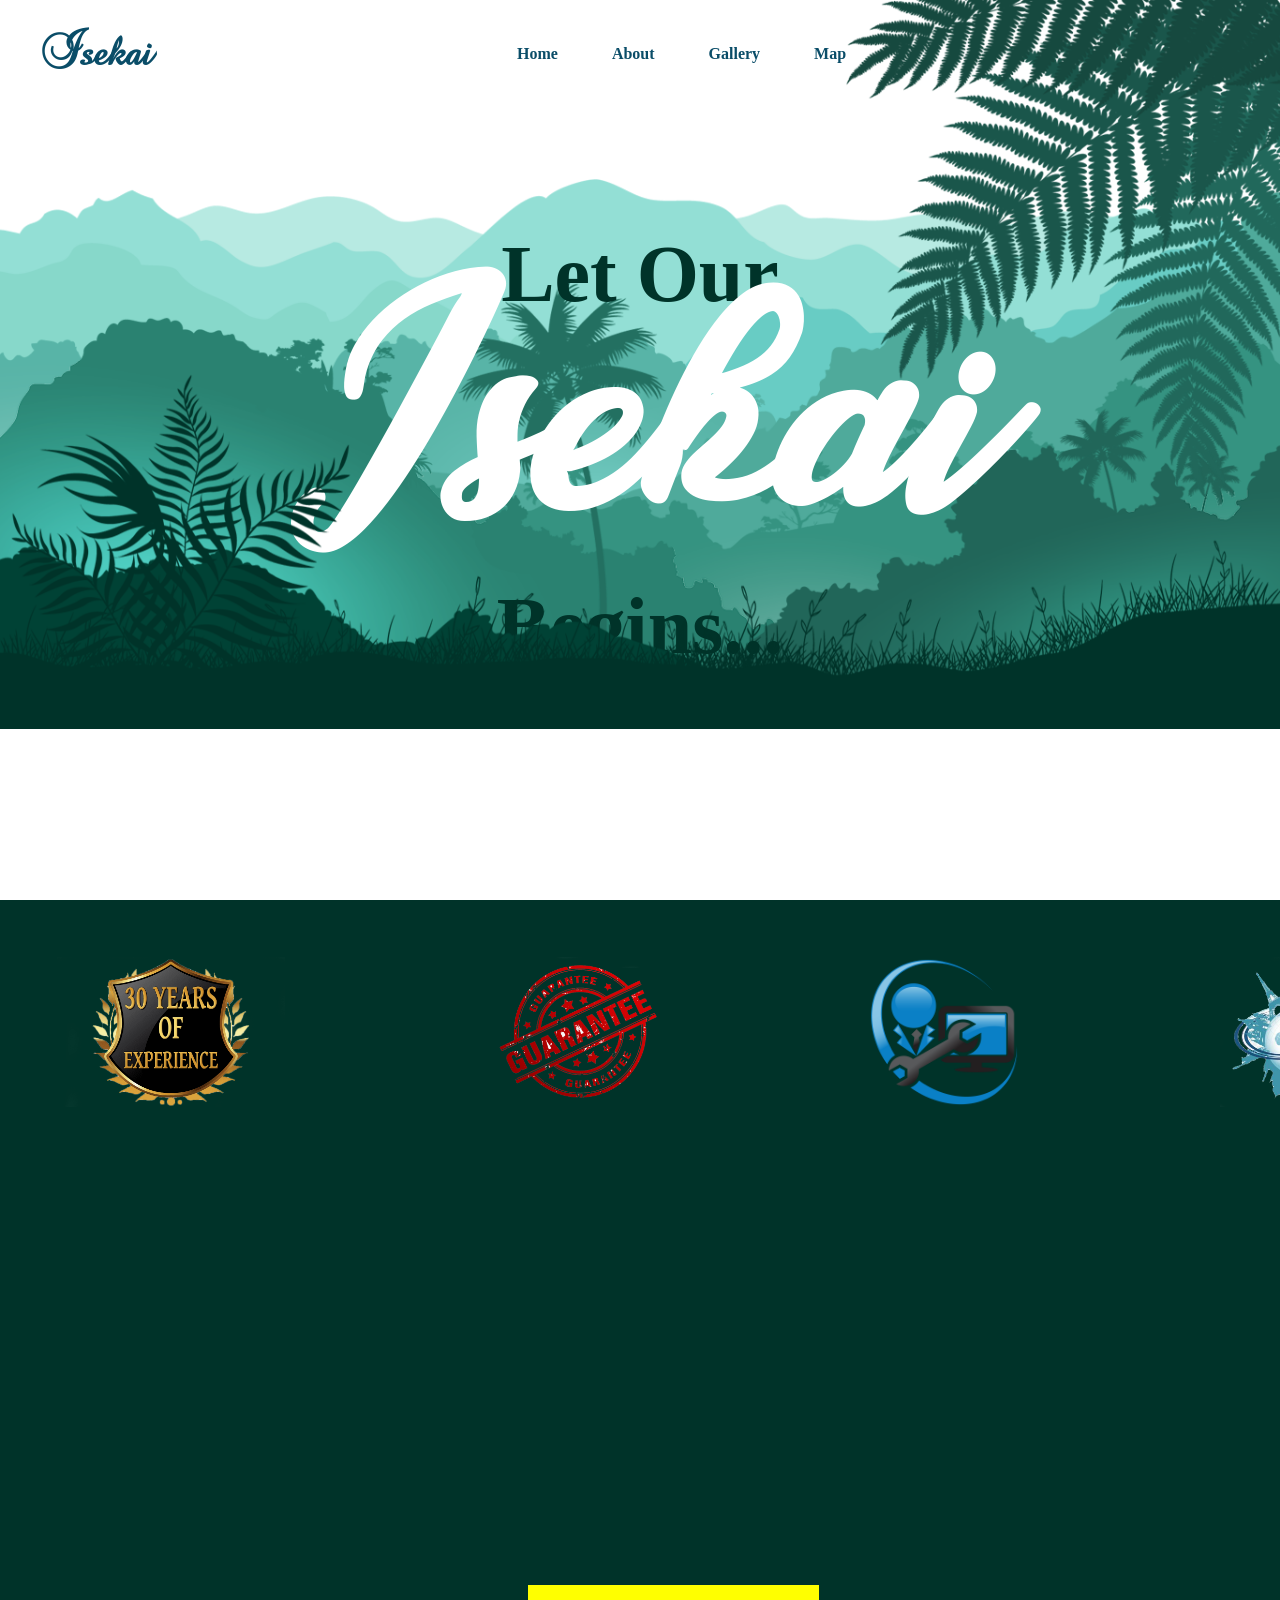
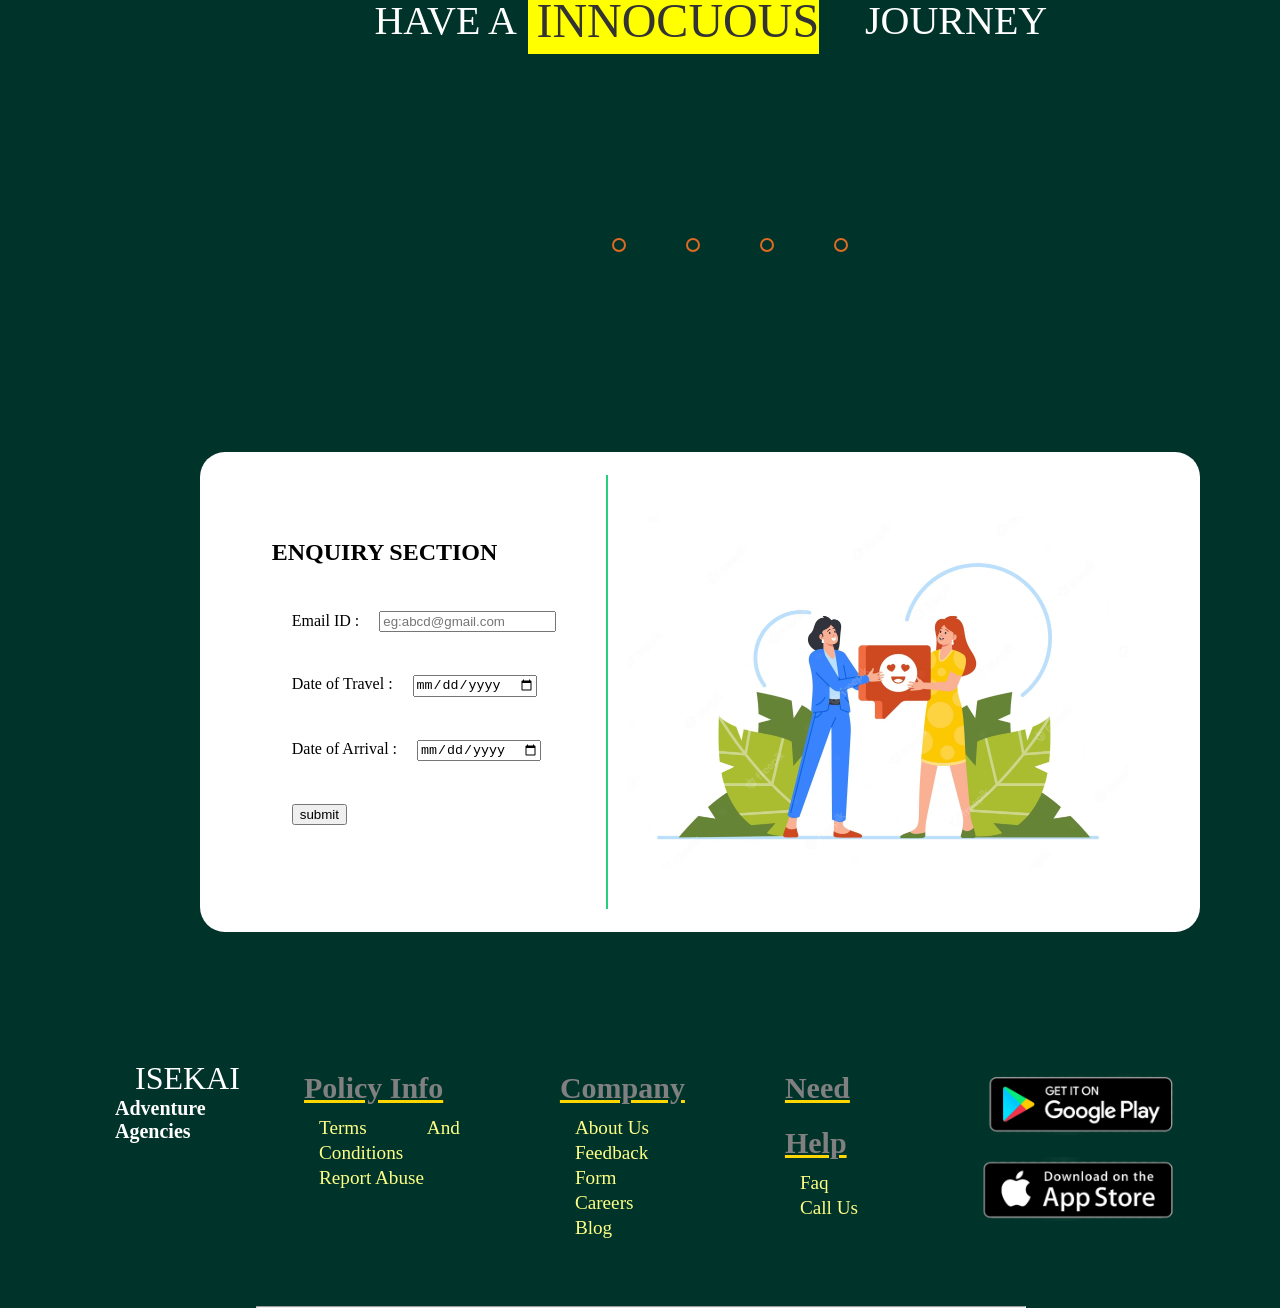
==== codes/home.html @ 48656324 "project to push" ====
<!DOCTYPE html>
<html lang="en">

<head>
    <meta charset="UTF-8">
    <meta http-equiv="X-UA-Compatible" content="IE=edge">
    <meta name="viewport" content="width=device-width, initial-scale=1.0">
    <title>Project 3</title>
    <link rel="stylesheet" href="style.css">
</head>

<body>

    <header>
        <!-- navigation section -->
        <h1 id="logo">isekai</h1>
        <nav class="navigation">
            <a href="home.html">home</a>
            <a href="about.html">about</a>
            <a href="gallery.html">gallery</a>
            <a href="http://">map</a>
        </nav>
    </header>

    <section class="parallax">
        <img src="/images/hill1.png" id="hill1">
        <img src="/images/hill2.png" id="hill2">
        <img src="/images/hill3.png" id="hill3">
        <img src="/images/hill4.png" id="hill4">
        <img src="/images/hill5.png" id="hill5">
        <img src="/images/tree.png" id="tree">
        <h2 id="text1">let our</h2>
        <h2 id="text">isekai</h2>
        <h2 id="text2">begins...</h2>
        <img src="/images/leaf.png" id="leaf">
        <img src="/images/plant.png" id="plant">
    </section>

    <div class="background">

        <div class="service">
            <img id="years" src="/images/30 years.png" alt="30 years">
            <img src="/images/100 percent.png" alt="garanttee">
            <img src="/images/service.png" alt="service">
            <img src="/images/tour.png" alt="tour">
        </div>

        <div class="carousel">
            <div class="video-holder">
                <h1 class="welcome">
                    <span class="front-message">have a</span>
                    <div class="message">
                      <div class="word1">innocuous</div>
                      <div class="word2">manned</div>
                      <div class="word3">pleasant</div>
                    </div>
                    <span>journey</span>
                  </h1>
                <div class="slides">
                    <input type="radio" name="radio-btn" id="radio1">
                    <input type="radio" name="radio-btn" id="radio2">
                    <input type="radio" name="radio-btn" id="radio3">
                    <input type="radio" name="radio-btn" id="radio4">
        
                    <div class="first slide">
                        <video autoplay loop muted plays-inline src="/videos/edited/mountains.mp4"></video>
                    </div>
                    <div class="slide">
                        <video autoplay loop muted plays-inline src="/videos/edited/waterfall.mp4"></video>
                    </div>
                    <div class="slide">
                        <video autoplay loop muted plays-inline src="/videos/edited/Lighthouse.mp4"></video>
                    </div>
                    <div class="slide">
                        <video autoplay loop muted plays-inline src="/videos/edited/beach.mp4"></video>
                    </div>
        
                    <div class="navigation-btn">
                        <label for="radio1" class="radio-btn"></label>
                        <label for="radio2" class="radio-btn"></label>
                        <label for="radio3" class="radio-btn"></label>
                        <label for="radio4" class="radio-btn"></label>
                    </div>
                </div>
            </div>
        </div>

        <div class="sms">
            <form action="home.html">
                <h2>ENQUIRY SECTION</h2>
                <label for="emailid">Email ID :</label><input type="email" name="email" placeholder="eg:abcd@gmail.com" id="emailid"><br><br>
                <label for="date">Date of Travel :</label><input type="date" name="date" id="date"><br><br>
                <label for="date">Date of Arrival :</label><input type="date" name="date" id="date"><br><br>
                <input type="submit" value="submit">
            </form>
            <hr>
            <img src="/images/message.avif" alt="demo" id="demo">
        </div>
    
        <div class="footer">
            <div class="site_footer">
                <div class="company_logo">
                    <p class="footer_title">isekai</p>
                    <h6 class="footer_revol">adventure agencies</h6>
                </div>
                <div class="footer_align">
                    <h5>Policy Info</h5>
                    <ul>
                        <li><a href="terms&conditions.html">terms and conditions</a></li>
                        <li><a href="https://forms.gle/Sg2NEdAgc4DgJXVZ8">Report abuse</a></li>
                    </ul>
                </div>
                <div class="footer_align">
                    <h5>company</h5>
                    <ul>
                        <li><a href="about.html">about us</a></li>
                        <li><a href="feedback.html">Feedback form</a></li>
                        <li><a href="#">careers</a></li>
                        <li><a href="#">blog</a></li>
                    </ul>
                </div>
                <div class="footer_align">
                    <h5>need help</h5>
                    <ul>
                        <li><a href="faq.html">faq</a></li>
                        <li><a href="tel:+0123456789">call us</a></li>
                    </ul>
                </div>
                <div class="code">
                    <a href="https://play.google.com/store/games?hl=en_IN&gl=US"><img src="/images/gplay.png" alt="" class="gplay"></a>
                    <a href="https://www.apple.com/in/app-store/"><img src="/images/appstore.png" alt="" class="apple"></a>
                </div>
            </div>
            <hr>
        </div>
    </div>

    
    <script src="script.js"></script>
</body>

</html>
---- codes/style.css ----
* {
  margin: 0;
}

@font-face {
  font-family: cassandra;
  src: url(/font/cassandra_2/Cassandra.ttf);
}

@font-face {
  font-family: brock;
  src: url(/font/brock/BrockScript.ttf);
}

body {
  background: #fff;
  min-height: 100vh;
  overflow-x: hidden;
  scroll-snap-stop: 100vh;
}

header {
  position: absolute;
  top: 0;
  left: 0;
  width: 100%;
  display: flex;
  justify-content: flex-start;
  align-items: center;
  z-index: 100;
}

#logo {
  padding: 20px 40px;
  text-transform: capitalize;
  color: #0A4D68;
  font-family: brock;
  font-size: 40px;
  pointer-events: none;
  margin-right: 300px;
}

.navigation a {
  text-decoration: none;
  color: #0A4D68;
  padding: 6px 15px;
  border-radius: 20px;
  margin: 0 10px;
  font-weight: 600;
  text-transform: capitalize;
}

.navigation a:hover {
  background-color: #FEFF86;
  color: #0B2447;
  padding: 20px;
  border-radius: 7px;
  text-align: center;
  transition: all 0.2s ease-in;
  align-items: center;
  justify-content: center;
}

@media (max-width:750px) {
  #logo {
    font-size: 25px;
    margin-right: 85px;
  }

  .navigation a {
    font-size: 15px;
    padding: 0;
  }

  .navigation a:hover {
    padding: 10px;
  }
}

.background {
  position: relative;
  background: #003329;
}

.carousel {
  height: 100vh;
  display: flex;
  justify-content: center;
  align-items: center;
}

.video-holder {
  background-color: transparent;
  position: absolute;
  width: 85%;
  height: 600px;
  left: 8%;
  border-radius: 20px;
  overflow: hidden;
  display: flex;
}

.slides {
  width: 100%;
  display: flex;
}

.slide {
  width: 100%;
  transition: 1s;
}

.slide video {
  width: 1500px;
  height: auto;
}

.slides input {
  display: none;
}

.navigation-btn {
  position: absolute;
  bottom: 5%;
  display: flex;
  margin-left: 45%;
}

.radio-btn {
  border: 2px solid #de6a23;
  padding: 5px;
  border-radius: 10px;
  cursor: pointer;
  transition: .5s;
}

.radio-btn:not(:last-child) {
  margin-right: 40px;
}

.radio-btn:hover {
  background: #de6a23;
}

#radio1:checked~.first {
  margin-left: 0%;
}

#radio2:checked~.first {
  margin-left: -100%;
}

#radio3:checked~.first {
  margin-left: -200%;
}

#radio4:checked~.first {
  margin-left: -300%;
}

.welcome {
  position: absolute;
  top: 50%;
  left: 25%;
  color: #333;
  font-family: tahoma;
  font-size: 3rem;
  font-weight: 100;
  line-height: 1.5;
  text-transform: uppercase;
  white-space: nowrap;
  overflow: hidden;
  width: 700px;
}

.welcome span {
  margin-left: 48%;
  font-size: 40px;
  color: white;
}

.welcome .front-message {
  margin-left: 0;
}

.message {
  background-color: yellow;
  color: #333;
  display: block;
  font-weight: 200;
  overflow: hidden;
  position: absolute;
  padding-left: 0.5rem;
  top: 0.2rem;
  animation: openclose 5s ease-in-out infinite;
  margin-left: 22%;
}

.word1,
.word2,
.word3 {
  font-family: tahoma;
}

@keyframes openclose {
  0% {
    top: 0.2rem;
    width: 0;
  }

  5% {
    width: 0;
  }

  15% {
    width: 300px;
  }

  30% {
    top: 0.2rem;
    width: 300px;
  }

  33% {
    top: 0.2rem;
    width: 0;
  }

  35% {
    top: 0.2rem;
    width: 0;
  }

  38% {
    top: -4.5rem;

  }

  48% {
    top: -4.5rem;
    width: 200px;
  }

  62% {
    top: -4.5rem;
    width: 200px;
  }

  66% {
    top: -4.5rem;
    width: 0;
    text-indent: 0;
  }

  71% {
    top: -9rem;
    width: 0;
    text-indent: 5px;
  }

  86% {
    top: -9rem;
    width: 285px;
  }

  95% {
    top: -9rem;
    width: 285px;
  }

  98% {
    top: -9rem;
    width: 0;
    text-indent: 5px;
  }

  100% {
    top: 0;
    width: 0;
    text-indent: 0;
  }
}

@media (max-width:750px){
  .welcome{
    margin-left: -110px;
  }
  .welcome span{
    font-size: 25px;
  }
  .message {
    margin-left: 100px;
  }
}

#text {
  position: absolute;
  text-transform: capitalize;
  font-size: 12rem;
  color: #fff;
  font-family: cassandra;
}

#text1 {
  position: absolute;
  text-transform: capitalize;
  font-size: 5rem;
  color: #003329;
  margin-top: -22rem;
}

#text2 {
  position: absolute;
  text-transform: capitalize;
  font-size: 5rem;
  color: #003329;
  margin-bottom: -22rem;
}

/* parallax */
.parallax {
  position: relative;
  display: flex;
  justify-content: center;
  align-items: center;
  height: 100vh;
}

.parallax img {
  position: absolute;
  top: 0;
  left: 0;
  width: 100%;
  pointer-events: none;
}

@media (max-width:750px) {

  .parallax img{
    height: 100vh;
  }

  #text {
  font-size: 9rem;
  }

  #text1 {
    font-size: 4rem;
  }

  #text2 {
  font-size: 4rem;
  }
}

/* service */
.service {
  display: flex;
  height: 200px;
  gap: 8rem;
  padding-left: 2rem;
  padding-top: 2rem;
}

.service img {
  padding: 25px;
}

.service img:hover {
  transform: scale(1.2);
}

@media(max-width:750px){
  .background {
    position: relative;
    background: #003329;
    margin-top: 0;
  }

  .service{
    height: 100px;
    padding-left: 0;
    padding-right: 0;
  }

  .service img {
    padding: 0;
    margin-left: -80px;
  }

  #years{
    margin-left: 5px;
  }
}

/* footer section */

.footer {
  margin-top: 10%;
}

.footer .site_footer {
  margin-top: 5%;
  margin-left: 5rem;
  text-align: justify;
  padding: 0 0 0 25px;
  display: flex;
  justify-content: center;
}

.footer .site_footer .footer_align {
  margin: 0 50px 0 50px;
}

.footer .site_footer .footer_align ul li {
  list-style: none;
  margin-left: -25px;
}

.footer .site_footer a {
  text-decoration: none;
  padding: 0;
  text-transform: capitalize;
  margin-top: 10px;
  line-height: 25px;
  font-size: larger;
  color: #FEFF86;
}

.footer .site_footer h5 {
  line-height: 55px;
  text-transform: capitalize;
  font-size: 30px;
  color: grey;
  text-decoration: underline solid gold;
}

.footer .site_footer a:hover {
  transition: all .2s ease;
  color: skyblue;
  font-size: 25px;
}

.footer hr {
  width: 60%;
  margin: 2% 20% 0% 20%;
}

.footer .site_footer .footer_title {
  font-size: 2rem;
  text-transform: uppercase;
  color: #fff;
  text-decoration: none;
  padding-left: 30px;
}

.footer .site_footer .footer_revol {
  font-size: 20px;
  margin-left: 10px;
  text-transform: capitalize;
  color: #fff;
}

.footer .site_footer .gplay {
  width: 200px;
  margin-left: 10%;
}

.footer .site_footer .gplay:hover {
  transform: scale(1.2);
}

.footer .site_footer .apple {
  width: 200px;
  margin-left: 10%;
  margin-top: -55px;
}

.footer .site_footer .apple:hover {
  transform: scale(1.2);
}

/* about */

#background {
  position: absolute;
  top: 0;
  z-index: -1;
}

#title_abt {
  text-transform: capitalize;
  text-align: center;
  margin: 35px;
  font-size: 50px;
  color: #00128a;
}

.abt_content {
  padding: 0 50px;
  color: #000;
}

.abt_content #right {
  text-align: end;
  font-family: 'Times New Roman', Times, serif;
  font-size: 50px;
  text-transform: capitalize;
  margin-top: 5rem;
}

.abt_content #left {
  font-family: 'Times New Roman', Times, serif;
  font-size: 50px;
  margin-top: 5rem;
  text-transform: capitalize;
}

.abt_content p {
  margin: 0 25px 0 25px;
  line-height: 40px;
  font-family: Arial, sans-serif;
  font-weight: 500;
  font-size: 25px;
  padding: 20px;
  justify-content: end;
}

.abt_content #slogan {
  opacity: 0.5;
}

.abt_content #i1 {
  width: 500px;
  float: right;
  margin: 0px 15px 15px 0px;
  border-radius: 25px;
  box-shadow: 0 10px 9px #161d2c;
}

.abt_content #i2 {
  width: 500px;
  height: 300px;
  float: left;
  margin: 5rem 15px 15px 0px;
  box-shadow: 0 10px 9px #161d2c;
  border-radius: 25px;
}

/* terms & conditions */
.terms {
  margin: 0 35px;
  color: rgb(64, 114, 14);
}

.terms h1 {
  text-align: center;
  margin-top: 20px;
  font-size: 40px;
  text-decoration: underline #26D07C;
}

.terms h2 {
  margin: 25px 0 10px 0;
  font-size: 30px;
}

.terms ul li {
  list-style-type: disc;
  line-height: 25px;
  margin-left: 50px;
}

.terms p {
  line-height: 25px;
  margin-left: 50px;
}

#check {
  margin: 25px 0 0 25%;
  width: 25px;
  cursor: pointer;
}

#term_btn {
  margin: 0 0 5% 25%;
  background-color: #185436;
  color: white;
  width: 80px;
  height: 40px;
  border-radius: 25px;
  cursor: pointer;
}

/* privacy policy */
.policy {
  margin: 0 35px;
  color: rgb(64, 114, 14);
}

.policy h1 {
  text-align: center;
  margin-top: 20px;
  font-size: 40px;
  text-decoration: underline #26D07C;
}

.policy h2 {
  margin: 25px 0 10px 0;
  font-size: 30px;
}

.policy ol li {
  list-style-type: numbers;
  line-height: 25px;
  margin-left: 125px;
}

.policy p {
  line-height: 30px;
  margin-left: 50px;
}

/* feedback */
.feedback {
  width: 100%;
  max-width: 780px;
  background: #fff;
  margin: 0 auto;
  padding: 15px;
  box-shadow: 1px 1px 16px rgba(0, 0, 0, 0.3);
  top: 3%;
}

.survey-hr {
  margin: 10px 0;
  border: .5px solid #ddd;
}

.feedback form input,
.feedback form textarea {
  width: 100%;
  border: 1px solid #ddd;
}

.star-rating {
  margin: 25px 0 0px;
  font-size: 0;
  white-space: nowrap;
  display: inline-block;
  width: 175px;
  height: 35px;
  overflow: hidden;
  position: relative;
  background: url('[data-uri]');
  background-size: contain;
}

.star-rating i {
  opacity: 0;
  position: absolute;
  left: 0;
  top: 0;
  height: 100%;
  width: 20%;
  z-index: 1;
  background: url('[data-uri]');
  background-size: contain;
}

.star-rating input {
  -moz-appearance: none;
  -webkit-appearance: none;
  opacity: 0;
  display: inline-block;
  width: 20%;
  height: 100%;
  margin: 0;
  padding: 0;
  z-index: 2;
  position: relative;
}

.star-rating input:hover+i,
.star-rating input:checked+i {
  opacity: 1;
}

.star-rating i~i {
  width: 40%;
}

.star-rating i~i~i {
  width: 60%;
}

.star-rating i~i~i~i {
  width: 80%;
}

.star-rating i~i~i~i~i {
  width: 100%;
}

.choice {
  position: fixed;
  top: 0;
  left: 0;
  right: 0;
  text-align: center;
  padding: 20px;
  display: block;
}

span.scale-rating {
  margin: 5px 0 15px;
  display: inline-block;

  width: 100%;

}

span.scale-rating>label {
  position: relative;
  -webkit-appearance: none;
  outline: 0 !important;
  border: 1px solid grey;
  height: 33px;
  margin: 0 5px 0 0;
  width: calc(10% - 7px);
  float: left;
  cursor: pointer;
}

span.scale-rating label {
  position: relative;
  -webkit-appearance: none;
  outline: 0 !important;
  height: 33px;

  margin: 0 5px 0 0;
  width: calc(10% - 7px);
  float: left;
  cursor: pointer;
}

span.scale-rating input[type=radio] {
  position: absolute;
  -webkit-appearance: none;
  opacity: 0;
  outline: 0 !important;
  /*border-right: 1px solid grey;*/
  height: 33px;

  margin: 0 5px 0 0;

  width: 100%;
  float: left;
  cursor: pointer;
  z-index: 3;
}

span.scale-rating label:hover {
  background: #fddf8d;
}

span.scale-rating input[type=radio]:last-child {
  border-right: 0;
}

span.scale-rating label input[type=radio]:checked~label {
  -webkit-appearance: none;

  margin: 0;
  background: #fddf8d;
}

span.scale-rating label:before {
  content: attr(value);
  top: 7px;
  width: 100%;
  position: absolute;
  left: 0;
  right: 0;
  text-align: center;
  vertical-align: middle;
  z-index: 2;
}

.sms{
  position: relative;
  margin: 20px 200px;
  background: #fff;
  height: 30rem;
  display: flex;
  width: 1000px;
  justify-content: center;
  align-items: center;
  border-radius: 25px;
}
.sms input,label{
  margin-top: 25px;
  margin-left: 20px;
}
#demo{
  width: 500px;
  margin-left: 20px;
}
.sms hr{
  border: 1px solid #26D07C;
  margin-left: 50px;
  height: 90%;
}
.sms h2{
  margin-top: -20px;
  padding-bottom: 20px;
  
}

@media (max-width: 480px) {
  textarea {
    width: 280px;
    margin: 5px auto;
  }
}


/* login */
.login-background {
  width: 100%;
  height: 100%;
  background-image: linear-gradient(rgba(0, 0, 0, 0.4), rgba(0, 0, 0, 0.4)), url(./images/bg2.jpg);
  background-position: center;
  background-size: cover;
  position: absolute;
}

.form_page {
  width: 380px;
  height: 480px;
  position: relative;
  margin: 6% auto;
  background: white;
  padding: 5px;
  overflow: hidden;
}

.button_box {
  width: 220px;
  margin: 35px auto;
  position: relative;
  box-shadow: 0 0 20px 9px #ff61241f;
  border-radius: 30px;
}

.toggle-btn {
  padding: 10px 30px;
  cursor: pointer;
  background: transparent;
  border: 0;
  outline: none;
  position: relative;
}

#btn {
  top: 0;
  left: 0;
  position: absolute;
  width: 110px;
  height: 100%;
  background: linear-gradient(to right, #ff105f, #ffad06);
  border-radius: 30px;
  transition: 0.5s ease;
}

.social_icons {
  margin: 30px auto;
  text-align: center;
}

.social_icons img {
  width: 30px;
  margin: 0 12px;
  cursor: pointer;
  border-radius: 50%;
}

.input_group {
  top: 180px;
  position: absolute;
  width: 280px;
  transition: .5s;
}

#input_field {
  width: 100%;
  padding: 10px 0;
  margin: 5px 0;
  border-left: 0;
  border-top: 0;
  border-right: 0;
  border-bottom: 1px solid #999;
  outline: none;
  background: transparent;
}

.submit-btn {
  width: 100px;
  padding: 10px 30px;
  cursor: pointer;
  display: block;
  margin: auto;
  background: linear-gradient(to right, #ff105f, #ffad06);
  border: 0;
  outline: none;
  border-radius: 30px;
}

#check-btn {
  margin: 30px 10px 30px 0;
}

.background .form_page .input_group span {
  color: #777;
  font-size: 12px;
  bottom: 68px;
  position: absolute;
}

#login {
  left: 50px;
}

#register {
  left: 450px;
}
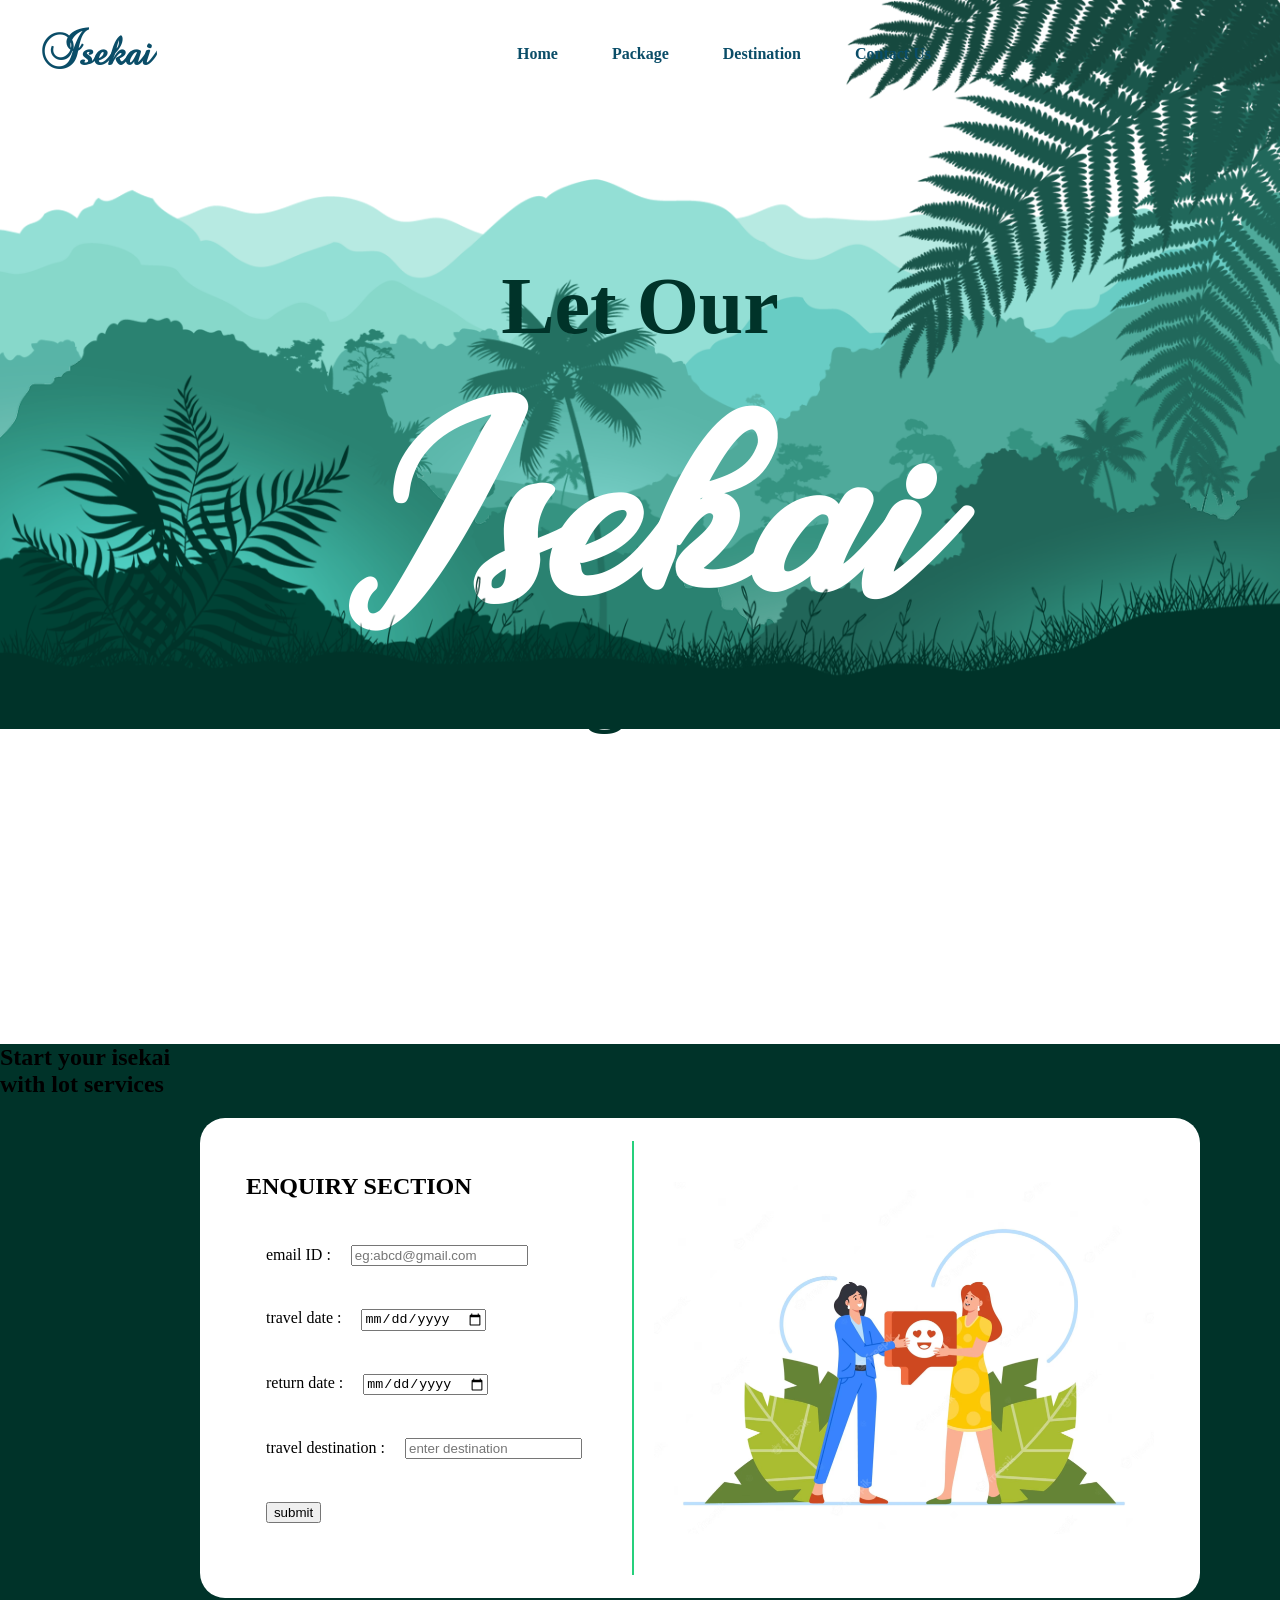
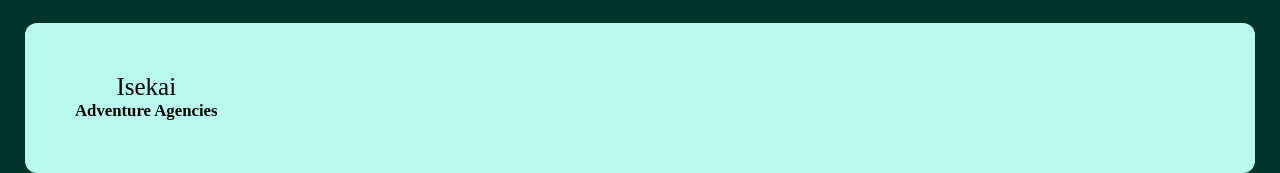
==== commit 407aaa75: "Travel" ====
--- a/codes/home.html
+++ b/codes/home.html
@@ -10,18 +10,18 @@
 </head>
 
 <body>
-
+    <!-- navigation section -->
     <header>
-        <!-- navigation section -->
         <h1 id="logo">isekai</h1>
         <nav class="navigation">
             <a href="home.html">home</a>
-            <a href="about.html">about</a>
-            <a href="gallery.html">gallery</a>
-            <a href="http://">map</a>
+            <a href="#about">package</a>
+            <a href="gallery.html">destination</a>
+            <a href="">contact us</a>
         </nav>
     </header>
 
+    <!-- parallax section -->
     <section class="parallax">
         <img src="/images/hill1.png" id="hill1">
         <img src="/images/hill2.png" id="hill2">
@@ -38,104 +38,52 @@
 
     <div class="background">
 
-        <div class="service">
-            <img id="years" src="/images/30 years.png" alt="30 years">
-            <img src="/images/100 percent.png" alt="garanttee">
-            <img src="/images/service.png" alt="service">
-            <img src="/images/tour.png" alt="tour">
-        </div>
+        <!-- about us -->
+        <section id="about">
+            <h1 id="title_abt">Start your isekai <br> with lot services</h1>
 
-        <div class="carousel">
-            <div class="video-holder">
-                <h1 class="welcome">
-                    <span class="front-message">have a</span>
-                    <div class="message">
-                      <div class="word1">innocuous</div>
-                      <div class="word2">manned</div>
-                      <div class="word3">pleasant</div>
-                    </div>
-                    <span>journey</span>
-                  </h1>
-                <div class="slides">
-                    <input type="radio" name="radio-btn" id="radio1">
-                    <input type="radio" name="radio-btn" id="radio2">
-                    <input type="radio" name="radio-btn" id="radio3">
-                    <input type="radio" name="radio-btn" id="radio4">
-        
-                    <div class="first slide">
-                        <video autoplay loop muted plays-inline src="/videos/edited/mountains.mp4"></video>
-                    </div>
-                    <div class="slide">
-                        <video autoplay loop muted plays-inline src="/videos/edited/waterfall.mp4"></video>
-                    </div>
-                    <div class="slide">
-                        <video autoplay loop muted plays-inline src="/videos/edited/Lighthouse.mp4"></video>
-                    </div>
-                    <div class="slide">
-                        <video autoplay loop muted plays-inline src="/videos/edited/beach.mp4"></video>
-                    </div>
-        
-                    <div class="navigation-btn">
-                        <label for="radio1" class="radio-btn"></label>
-                        <label for="radio2" class="radio-btn"></label>
-                        <label for="radio3" class="radio-btn"></label>
-                        <label for="radio4" class="radio-btn"></label>
-                    </div>
-                </div>
+            <!-- service icon -->
+            <div class="services-slot">
+
             </div>
-        </div>
 
+            <!-- upcoming packages -->
+            <div class="upcoming-pack">
+
+            </div>
+
+            <!-- most popular distination -->
+            <div class="popular-destiny">
+
+            </div>
+
+        </section>
+
+        <!-- enquiry section -->
         <div class="sms">
             <form action="home.html">
                 <h2>ENQUIRY SECTION</h2>
-                <label for="emailid">Email ID :</label><input type="email" name="email" placeholder="eg:abcd@gmail.com" id="emailid"><br><br>
-                <label for="date">Date of Travel :</label><input type="date" name="date" id="date"><br><br>
-                <label for="date">Date of Arrival :</label><input type="date" name="date" id="date"><br><br>
+                <label for="emailid">email ID :</label><input type="email" name="email" placeholder="eg:abcd@gmail.com"
+                    id="emailid"><br><br>
+                <label for="date">travel date :</label><input type="date" name="date" id="date"><br><br>
+                <label for="date">return date :</label><input type="date" name="date" id="date"><br><br>
+                <label for="date">travel destination :</label><input type="text" placeholder="enter destination" name="date" id="place"><br><br>
                 <input type="submit" value="submit">
             </form>
             <hr>
             <img src="/images/message.avif" alt="demo" id="demo">
         </div>
-    
+
+        <!-- footer section -->
         <div class="footer">
-            <div class="site_footer">
-                <div class="company_logo">
-                    <p class="footer_title">isekai</p>
-                    <h6 class="footer_revol">adventure agencies</h6>
-                </div>
-                <div class="footer_align">
-                    <h5>Policy Info</h5>
-                    <ul>
-                        <li><a href="terms&conditions.html">terms and conditions</a></li>
-                        <li><a href="https://forms.gle/Sg2NEdAgc4DgJXVZ8">Report abuse</a></li>
-                    </ul>
-                </div>
-                <div class="footer_align">
-                    <h5>company</h5>
-                    <ul>
-                        <li><a href="about.html">about us</a></li>
-                        <li><a href="feedback.html">Feedback form</a></li>
-                        <li><a href="#">careers</a></li>
-                        <li><a href="#">blog</a></li>
-                    </ul>
-                </div>
-                <div class="footer_align">
-                    <h5>need help</h5>
-                    <ul>
-                        <li><a href="faq.html">faq</a></li>
-                        <li><a href="tel:+0123456789">call us</a></li>
-                    </ul>
-                </div>
-                <div class="code">
-                    <a href="https://play.google.com/store/games?hl=en_IN&gl=US"><img src="/images/gplay.png" alt="" class="gplay"></a>
-                    <a href="https://www.apple.com/in/app-store/"><img src="/images/appstore.png" alt="" class="apple"></a>
-                </div>
+            <div class="company_logo">
+                <p class="footer_title">isekai</p>
+                <h6 class="footer_revol">adventure agencies</h6>
             </div>
-            <hr>
         </div>
     </div>
 
-    
+
     <script src="script.js"></script>
 </body>
 
--- a/codes/style.css
+++ b/codes/style.css
@@ -82,212 +82,22 @@
   background: #003329;
 }
 
-.carousel {
-  height: 100vh;
-  display: flex;
-  justify-content: center;
-  align-items: center;
-}
-
-.video-holder {
-  background-color: transparent;
-  position: absolute;
-  width: 85%;
-  height: 600px;
-  left: 8%;
-  border-radius: 20px;
-  overflow: hidden;
-  display: flex;
-}
-
-.slides {
-  width: 100%;
-  display: flex;
-}
-
-.slide {
-  width: 100%;
-  transition: 1s;
-}
-
-.slide video {
-  width: 1500px;
-  height: auto;
-}
-
-.slides input {
-  display: none;
-}
-
-.navigation-btn {
-  position: absolute;
-  bottom: 5%;
-  display: flex;
-  margin-left: 45%;
-}
-
-.radio-btn {
-  border: 2px solid #de6a23;
-  padding: 5px;
-  border-radius: 10px;
-  cursor: pointer;
-  transition: .5s;
-}
-
-.radio-btn:not(:last-child) {
-  margin-right: 40px;
-}
-
-.radio-btn:hover {
-  background: #de6a23;
-}
-
-#radio1:checked~.first {
-  margin-left: 0%;
-}
-
-#radio2:checked~.first {
-  margin-left: -100%;
-}
-
-#radio3:checked~.first {
-  margin-left: -200%;
-}
-
-#radio4:checked~.first {
-  margin-left: -300%;
-}
-
-.welcome {
-  position: absolute;
-  top: 50%;
-  left: 25%;
-  color: #333;
-  font-family: tahoma;
-  font-size: 3rem;
-  font-weight: 100;
-  line-height: 1.5;
-  text-transform: uppercase;
-  white-space: nowrap;
-  overflow: hidden;
-  width: 700px;
-}
-
-.welcome span {
-  margin-left: 48%;
-  font-size: 40px;
-  color: white;
-}
-
-.welcome .front-message {
-  margin-left: 0;
-}
-
-.message {
-  background-color: yellow;
-  color: #333;
-  display: block;
-  font-weight: 200;
-  overflow: hidden;
-  position: absolute;
-  padding-left: 0.5rem;
-  top: 0.2rem;
-  animation: openclose 5s ease-in-out infinite;
-  margin-left: 22%;
-}
-
-.word1,
-.word2,
-.word3 {
-  font-family: tahoma;
-}
-
-@keyframes openclose {
-  0% {
-    top: 0.2rem;
-    width: 0;
-  }
-
-  5% {
-    width: 0;
-  }
-
-  15% {
-    width: 300px;
-  }
-
-  30% {
-    top: 0.2rem;
-    width: 300px;
-  }
-
-  33% {
-    top: 0.2rem;
-    width: 0;
-  }
-
-  35% {
-    top: 0.2rem;
-    width: 0;
-  }
-
-  38% {
-    top: -4.5rem;
-
-  }
-
-  48% {
-    top: -4.5rem;
-    width: 200px;
-  }
-
-  62% {
-    top: -4.5rem;
-    width: 200px;
-  }
-
-  66% {
-    top: -4.5rem;
-    width: 0;
-    text-indent: 0;
-  }
-
-  71% {
-    top: -9rem;
-    width: 0;
-    text-indent: 5px;
-  }
-
-  86% {
-    top: -9rem;
-    width: 285px;
-  }
-
-  95% {
-    top: -9rem;
-    width: 285px;
-  }
-
-  98% {
-    top: -9rem;
-    width: 0;
-    text-indent: 5px;
-  }
-
-  100% {
-    top: 0;
-    width: 0;
-    text-indent: 0;
-  }
-}
-
-@media (max-width:750px){
-  .welcome{
+@media (max-height:1500px) {
+  .background {
+    margin-top: 9rem;
+  }
+}
+
+
+@media (max-width:750px) {
+  .welcome {
     margin-left: -110px;
   }
-  .welcome span{
+
+  .welcome span {
     font-size: 25px;
   }
+
   .message {
     margin-left: 100px;
   }
@@ -299,6 +109,7 @@
   font-size: 12rem;
   color: #fff;
   font-family: cassandra;
+  padding-top: 12rem;
 }
 
 #text1 {
@@ -306,7 +117,7 @@
   text-transform: capitalize;
   font-size: 5rem;
   color: #003329;
-  margin-top: -22rem;
+  margin-top: -18rem;
 }
 
 #text2 {
@@ -314,7 +125,7 @@
   text-transform: capitalize;
   font-size: 5rem;
   color: #003329;
-  margin-bottom: -22rem;
+  margin-bottom: -30rem;
 }
 
 /* parallax */
@@ -334,14 +145,18 @@
   pointer-events: none;
 }
 
+#text {
+  font-size: 10rem;
+}
+
 @media (max-width:750px) {
 
-  .parallax img{
+  .parallax img {
     height: 100vh;
   }
 
   #text {
-  font-size: 9rem;
+    font-size: 8rem;
   }
 
   #text1 {
@@ -349,35 +164,21 @@
   }
 
   #text2 {
-  font-size: 4rem;
+    font-size: 4rem;
   }
 }
 
 /* service */
-.service {
-  display: flex;
-  height: 200px;
-  gap: 8rem;
-  padding-left: 2rem;
-  padding-top: 2rem;
-}
-
-.service img {
-  padding: 25px;
-}
-
-.service img:hover {
-  transform: scale(1.2);
-}
-
-@media(max-width:750px){
+
+
+@media(max-width:750px) {
   .background {
     position: relative;
     background: #003329;
     margin-top: 0;
   }
 
-  .service{
+  .service {
     height: 100px;
     padding-left: 0;
     padding-right: 0;
@@ -388,7 +189,7 @@
     margin-left: -80px;
   }
 
-  #years{
+  #years {
     margin-left: 5px;
   }
 }
@@ -396,398 +197,24 @@
 /* footer section */
 
 .footer {
-  margin-top: 10%;
-}
-
-.footer .site_footer {
-  margin-top: 5%;
-  margin-left: 5rem;
-  text-align: justify;
-  padding: 0 0 0 25px;
-  display: flex;
-  justify-content: center;
-}
-
-.footer .site_footer .footer_align {
-  margin: 0 50px 0 50px;
-}
-
-.footer .site_footer .footer_align ul li {
-  list-style: none;
-  margin-left: -25px;
-}
-
-.footer .site_footer a {
-  text-decoration: none;
-  padding: 0;
-  text-transform: capitalize;
-  margin-top: 10px;
-  line-height: 25px;
-  font-size: larger;
-  color: #FEFF86;
-}
-
-.footer .site_footer h5 {
-  line-height: 55px;
-  text-transform: capitalize;
-  font-size: 30px;
-  color: grey;
-  text-decoration: underline solid gold;
-}
-
-.footer .site_footer a:hover {
-  transition: all .2s ease;
-  color: skyblue;
+  background-color: #b8fbee;
+  height: 150px;
+  margin: 25px;
+  margin-bottom: 0;
+  border-radius: 12px;
+  display: flex;
+}
+
+.footer .company_logo{
+  text-transform: capitalize;
+  text-align: center;
   font-size: 25px;
-}
-
-.footer hr {
-  width: 60%;
-  margin: 2% 20% 0% 20%;
-}
-
-.footer .site_footer .footer_title {
-  font-size: 2rem;
-  text-transform: uppercase;
-  color: #fff;
-  text-decoration: none;
-  padding-left: 30px;
-}
-
-.footer .site_footer .footer_revol {
-  font-size: 20px;
-  margin-left: 10px;
-  text-transform: capitalize;
-  color: #fff;
-}
-
-.footer .site_footer .gplay {
-  width: 200px;
-  margin-left: 10%;
-}
-
-.footer .site_footer .gplay:hover {
-  transform: scale(1.2);
-}
-
-.footer .site_footer .apple {
-  width: 200px;
-  margin-left: 10%;
-  margin-top: -55px;
-}
-
-.footer .site_footer .apple:hover {
-  transform: scale(1.2);
-}
-
-/* about */
-
-#background {
-  position: absolute;
-  top: 0;
-  z-index: -1;
-}
-
-#title_abt {
-  text-transform: capitalize;
-  text-align: center;
-  margin: 35px;
-  font-size: 50px;
-  color: #00128a;
-}
-
-.abt_content {
-  padding: 0 50px;
-  color: #000;
-}
-
-.abt_content #right {
-  text-align: end;
-  font-family: 'Times New Roman', Times, serif;
-  font-size: 50px;
-  text-transform: capitalize;
-  margin-top: 5rem;
-}
-
-.abt_content #left {
-  font-family: 'Times New Roman', Times, serif;
-  font-size: 50px;
-  margin-top: 5rem;
-  text-transform: capitalize;
-}
-
-.abt_content p {
-  margin: 0 25px 0 25px;
-  line-height: 40px;
-  font-family: Arial, sans-serif;
-  font-weight: 500;
-  font-size: 25px;
-  padding: 20px;
-  justify-content: end;
-}
-
-.abt_content #slogan {
-  opacity: 0.5;
-}
-
-.abt_content #i1 {
-  width: 500px;
-  float: right;
-  margin: 0px 15px 15px 0px;
-  border-radius: 25px;
-  box-shadow: 0 10px 9px #161d2c;
-}
-
-.abt_content #i2 {
-  width: 500px;
-  height: 300px;
-  float: left;
-  margin: 5rem 15px 15px 0px;
-  box-shadow: 0 10px 9px #161d2c;
-  border-radius: 25px;
-}
-
-/* terms & conditions */
-.terms {
-  margin: 0 35px;
-  color: rgb(64, 114, 14);
-}
-
-.terms h1 {
-  text-align: center;
-  margin-top: 20px;
-  font-size: 40px;
-  text-decoration: underline #26D07C;
-}
-
-.terms h2 {
-  margin: 25px 0 10px 0;
-  font-size: 30px;
-}
-
-.terms ul li {
-  list-style-type: disc;
-  line-height: 25px;
-  margin-left: 50px;
-}
-
-.terms p {
-  line-height: 25px;
-  margin-left: 50px;
-}
-
-#check {
-  margin: 25px 0 0 25%;
-  width: 25px;
-  cursor: pointer;
-}
-
-#term_btn {
-  margin: 0 0 5% 25%;
-  background-color: #185436;
-  color: white;
-  width: 80px;
-  height: 40px;
-  border-radius: 25px;
-  cursor: pointer;
-}
-
-/* privacy policy */
-.policy {
-  margin: 0 35px;
-  color: rgb(64, 114, 14);
-}
-
-.policy h1 {
-  text-align: center;
-  margin-top: 20px;
-  font-size: 40px;
-  text-decoration: underline #26D07C;
-}
-
-.policy h2 {
-  margin: 25px 0 10px 0;
-  font-size: 30px;
-}
-
-.policy ol li {
-  list-style-type: numbers;
-  line-height: 25px;
-  margin-left: 125px;
-}
-
-.policy p {
-  line-height: 30px;
-  margin-left: 50px;
-}
-
-/* feedback */
-.feedback {
-  width: 100%;
-  max-width: 780px;
-  background: #fff;
-  margin: 0 auto;
-  padding: 15px;
-  box-shadow: 1px 1px 16px rgba(0, 0, 0, 0.3);
-  top: 3%;
-}
-
-.survey-hr {
-  margin: 10px 0;
-  border: .5px solid #ddd;
-}
-
-.feedback form input,
-.feedback form textarea {
-  width: 100%;
-  border: 1px solid #ddd;
-}
-
-.star-rating {
-  margin: 25px 0 0px;
-  font-size: 0;
-  white-space: nowrap;
-  display: inline-block;
-  width: 175px;
-  height: 35px;
-  overflow: hidden;
-  position: relative;
-  background: url('[data-uri]');
-  background-size: contain;
-}
-
-.star-rating i {
-  opacity: 0;
-  position: absolute;
-  left: 0;
-  top: 0;
-  height: 100%;
-  width: 20%;
-  z-index: 1;
-  background: url('[data-uri]');
-  background-size: contain;
-}
-
-.star-rating input {
-  -moz-appearance: none;
-  -webkit-appearance: none;
-  opacity: 0;
-  display: inline-block;
-  width: 20%;
-  height: 100%;
-  margin: 0;
-  padding: 0;
-  z-index: 2;
-  position: relative;
-}
-
-.star-rating input:hover+i,
-.star-rating input:checked+i {
-  opacity: 1;
-}
-
-.star-rating i~i {
-  width: 40%;
-}
-
-.star-rating i~i~i {
-  width: 60%;
-}
-
-.star-rating i~i~i~i {
-  width: 80%;
-}
-
-.star-rating i~i~i~i~i {
-  width: 100%;
-}
-
-.choice {
-  position: fixed;
-  top: 0;
-  left: 0;
-  right: 0;
-  text-align: center;
-  padding: 20px;
-  display: block;
-}
-
-span.scale-rating {
-  margin: 5px 0 15px;
-  display: inline-block;
-
-  width: 100%;
-
-}
-
-span.scale-rating>label {
-  position: relative;
-  -webkit-appearance: none;
-  outline: 0 !important;
-  border: 1px solid grey;
-  height: 33px;
-  margin: 0 5px 0 0;
-  width: calc(10% - 7px);
-  float: left;
-  cursor: pointer;
-}
-
-span.scale-rating label {
-  position: relative;
-  -webkit-appearance: none;
-  outline: 0 !important;
-  height: 33px;
-
-  margin: 0 5px 0 0;
-  width: calc(10% - 7px);
-  float: left;
-  cursor: pointer;
-}
-
-span.scale-rating input[type=radio] {
-  position: absolute;
-  -webkit-appearance: none;
-  opacity: 0;
-  outline: 0 !important;
-  /*border-right: 1px solid grey;*/
-  height: 33px;
-
-  margin: 0 5px 0 0;
-
-  width: 100%;
-  float: left;
-  cursor: pointer;
-  z-index: 3;
-}
-
-span.scale-rating label:hover {
-  background: #fddf8d;
-}
-
-span.scale-rating input[type=radio]:last-child {
-  border-right: 0;
-}
-
-span.scale-rating label input[type=radio]:checked~label {
-  -webkit-appearance: none;
-
-  margin: 0;
-  background: #fddf8d;
-}
-
-span.scale-rating label:before {
-  content: attr(value);
-  top: 7px;
-  width: 100%;
-  position: absolute;
-  left: 0;
-  right: 0;
-  text-align: center;
-  vertical-align: middle;
-  z-index: 2;
-}
-
-.sms{
+  padding: 50px;
+}
+
+/* enquiry section */
+
+.sms {
   position: relative;
   margin: 20px 200px;
   background: #fff;
@@ -798,23 +225,28 @@
   align-items: center;
   border-radius: 25px;
 }
-.sms input,label{
+
+.sms input,
+label {
   margin-top: 25px;
   margin-left: 20px;
 }
-#demo{
+
+#demo {
   width: 500px;
   margin-left: 20px;
 }
-.sms hr{
+
+.sms hr {
   border: 1px solid #26D07C;
   margin-left: 50px;
   height: 90%;
 }
-.sms h2{
+
+.sms h2 {
   margin-top: -20px;
   padding-bottom: 20px;
-  
+
 }
 
 @media (max-width: 480px) {
@@ -823,114 +255,3 @@
     margin: 5px auto;
   }
 }
-
-
-/* login */
-.login-background {
-  width: 100%;
-  height: 100%;
-  background-image: linear-gradient(rgba(0, 0, 0, 0.4), rgba(0, 0, 0, 0.4)), url(./images/bg2.jpg);
-  background-position: center;
-  background-size: cover;
-  position: absolute;
-}
-
-.form_page {
-  width: 380px;
-  height: 480px;
-  position: relative;
-  margin: 6% auto;
-  background: white;
-  padding: 5px;
-  overflow: hidden;
-}
-
-.button_box {
-  width: 220px;
-  margin: 35px auto;
-  position: relative;
-  box-shadow: 0 0 20px 9px #ff61241f;
-  border-radius: 30px;
-}
-
-.toggle-btn {
-  padding: 10px 30px;
-  cursor: pointer;
-  background: transparent;
-  border: 0;
-  outline: none;
-  position: relative;
-}
-
-#btn {
-  top: 0;
-  left: 0;
-  position: absolute;
-  width: 110px;
-  height: 100%;
-  background: linear-gradient(to right, #ff105f, #ffad06);
-  border-radius: 30px;
-  transition: 0.5s ease;
-}
-
-.social_icons {
-  margin: 30px auto;
-  text-align: center;
-}
-
-.social_icons img {
-  width: 30px;
-  margin: 0 12px;
-  cursor: pointer;
-  border-radius: 50%;
-}
-
-.input_group {
-  top: 180px;
-  position: absolute;
-  width: 280px;
-  transition: .5s;
-}
-
-#input_field {
-  width: 100%;
-  padding: 10px 0;
-  margin: 5px 0;
-  border-left: 0;
-  border-top: 0;
-  border-right: 0;
-  border-bottom: 1px solid #999;
-  outline: none;
-  background: transparent;
-}
-
-.submit-btn {
-  width: 100px;
-  padding: 10px 30px;
-  cursor: pointer;
-  display: block;
-  margin: auto;
-  background: linear-gradient(to right, #ff105f, #ffad06);
-  border: 0;
-  outline: none;
-  border-radius: 30px;
-}
-
-#check-btn {
-  margin: 30px 10px 30px 0;
-}
-
-.background .form_page .input_group span {
-  color: #777;
-  font-size: 12px;
-  bottom: 68px;
-  position: absolute;
-}
-
-#login {
-  left: 50px;
-}
-
-#register {
-  left: 450px;
-}
